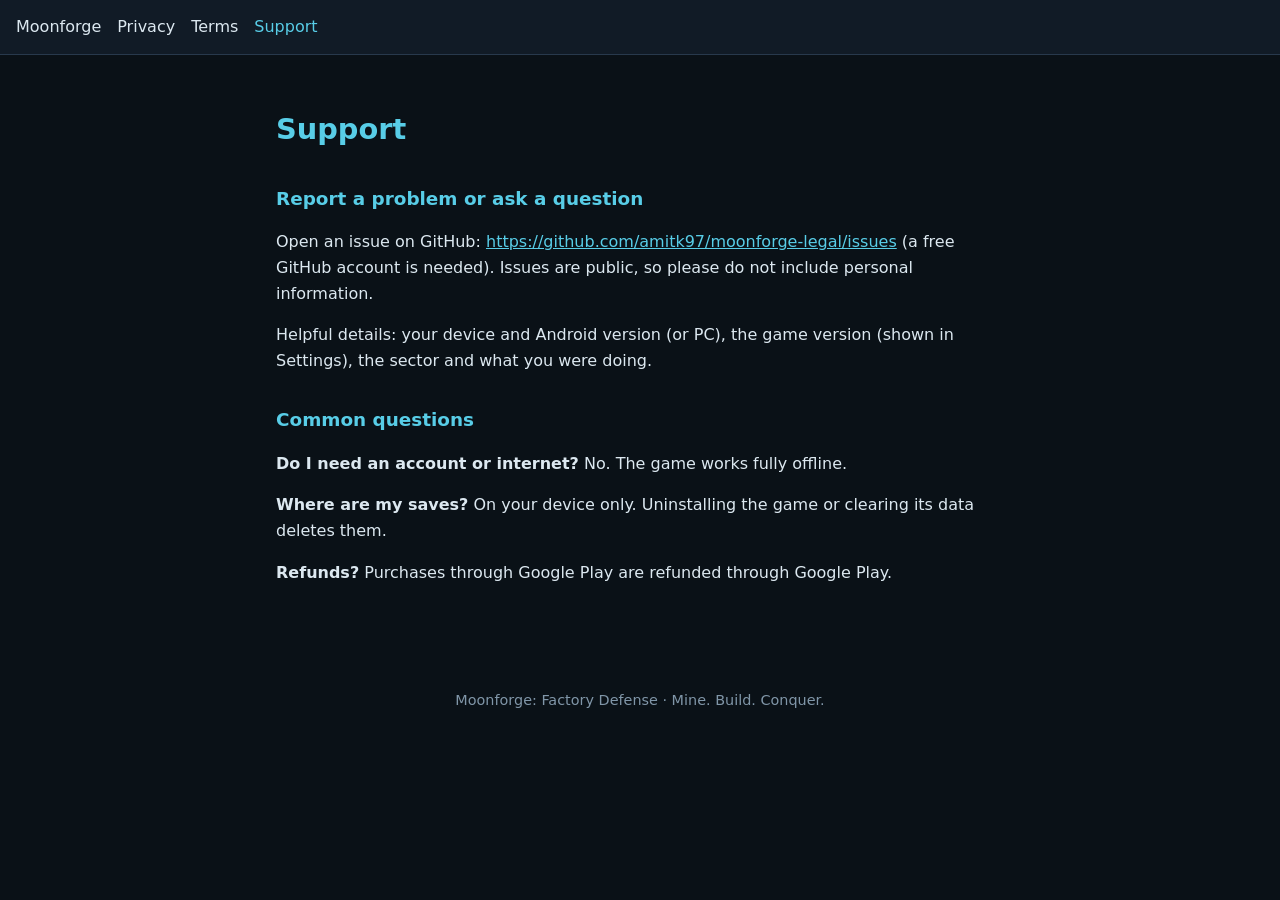
==== support.html @ 7587486c "Add privacy policy, terms, support and home pages for GitHub Pages Co-Authored-By: Claude Opus 5.5 <" ====
<!doctype html>
<html lang="en-GB">
<head>
<meta charset="utf-8">
<meta name="viewport" content="width=device-width, initial-scale=1">
<title>Support · Moonforge: Factory Defense</title>
<link rel="stylesheet" href="style.css">
</head>
<body>
<nav><a href="index.html">Moonforge</a><a href="privacy.html">Privacy</a><a href="terms.html">Terms</a><a href="support.html" aria-current="page">Support</a></nav>
<main>
<h1>Support</h1>
<h2>Report a problem or ask a question</h2>
<p>Open an issue on GitHub: <a href="https://github.com/amitk97/moonforge-legal/issues">https://github.com/amitk97/moonforge-legal/issues</a> (a free GitHub account is needed). Issues are public, so
please do not include personal information.</p>
<p>Helpful details: your device and Android version (or PC), the game version (shown in Settings), the sector and
what you were doing.</p>
<h2>Common questions</h2>
<p><strong>Do I need an account or internet?</strong> No. The game works fully offline.</p>
<p><strong>Where are my saves?</strong> On your device only. Uninstalling the game or clearing its data deletes them.</p>
<p><strong>Refunds?</strong> Purchases through Google Play are refunded through Google Play.</p>
</main>
<footer>Moonforge: Factory Defense · Mine. Build. Conquer.</footer>
</body>
</html>
---- style.css ----
:root { --bg:#0a1117; --panel:#111b26; --border:#28394c; --text:#dce8f0; --dim:#8096a8; --accent:#58cde7; }
* { box-sizing:border-box; }
body { margin:0; background:var(--bg); color:var(--text); font:16px/1.6 system-ui,-apple-system,"Segoe UI",Roboto,sans-serif; }
main { max-width:760px; margin:0 auto; padding:32px 16px 64px; }
nav { display:flex; flex-wrap:wrap; gap:16px; padding:14px 16px; border-bottom:1px solid var(--border); background:var(--panel); }
nav a { color:var(--text); text-decoration:none; }
nav a:hover, nav a[aria-current] { color:var(--accent); }
h1 { color:var(--accent); font-size:1.8rem; margin-bottom:4px; }
h2 { color:var(--accent); font-size:1.15rem; margin-top:2rem; }
.updated { color:var(--dim); margin-top:0; }
.box { background:var(--panel); border:1px solid var(--border); border-radius:8px; padding:12px 16px; }
a { color:var(--accent); }
footer { color:var(--dim); font-size:.9rem; text-align:center; padding:24px 16px; }
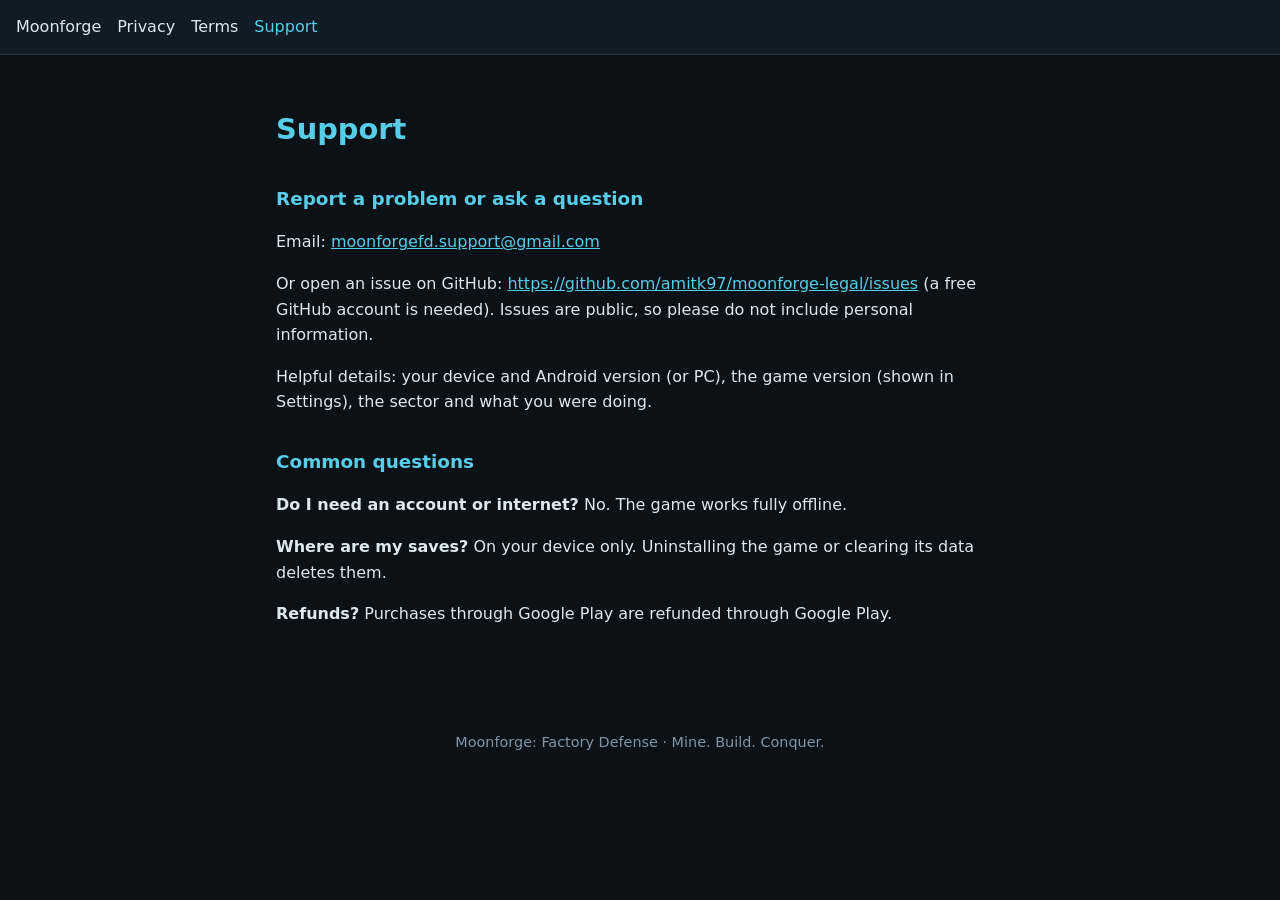
==== commit b70431f5: "Add support email to support, privacy and terms pages Co-Authored-By: Claude Opus 5.5 <noreply@anthr" ====
--- a/support.html
+++ b/support.html
@@ -11,7 +11,8 @@
 <main>
 <h1>Support</h1>
 <h2>Report a problem or ask a question</h2>
-<p>Open an issue on GitHub: <a href="https://github.com/amitk97/moonforge-legal/issues">https://github.com/amitk97/moonforge-legal/issues</a> (a free GitHub account is needed). Issues are public, so
+<p>Email: <a href="mailto:moonforgefd.support@gmail.com">moonforgefd.support@gmail.com</a></p>
+<p>Or open an issue on GitHub: <a href="https://github.com/amitk97/moonforge-legal/issues">https://github.com/amitk97/moonforge-legal/issues</a> (a free GitHub account is needed). Issues are public, so
 please do not include personal information.</p>
 <p>Helpful details: your device and Android version (or PC), the game version (shown in Settings), the sector and
 what you were doing.</p>
